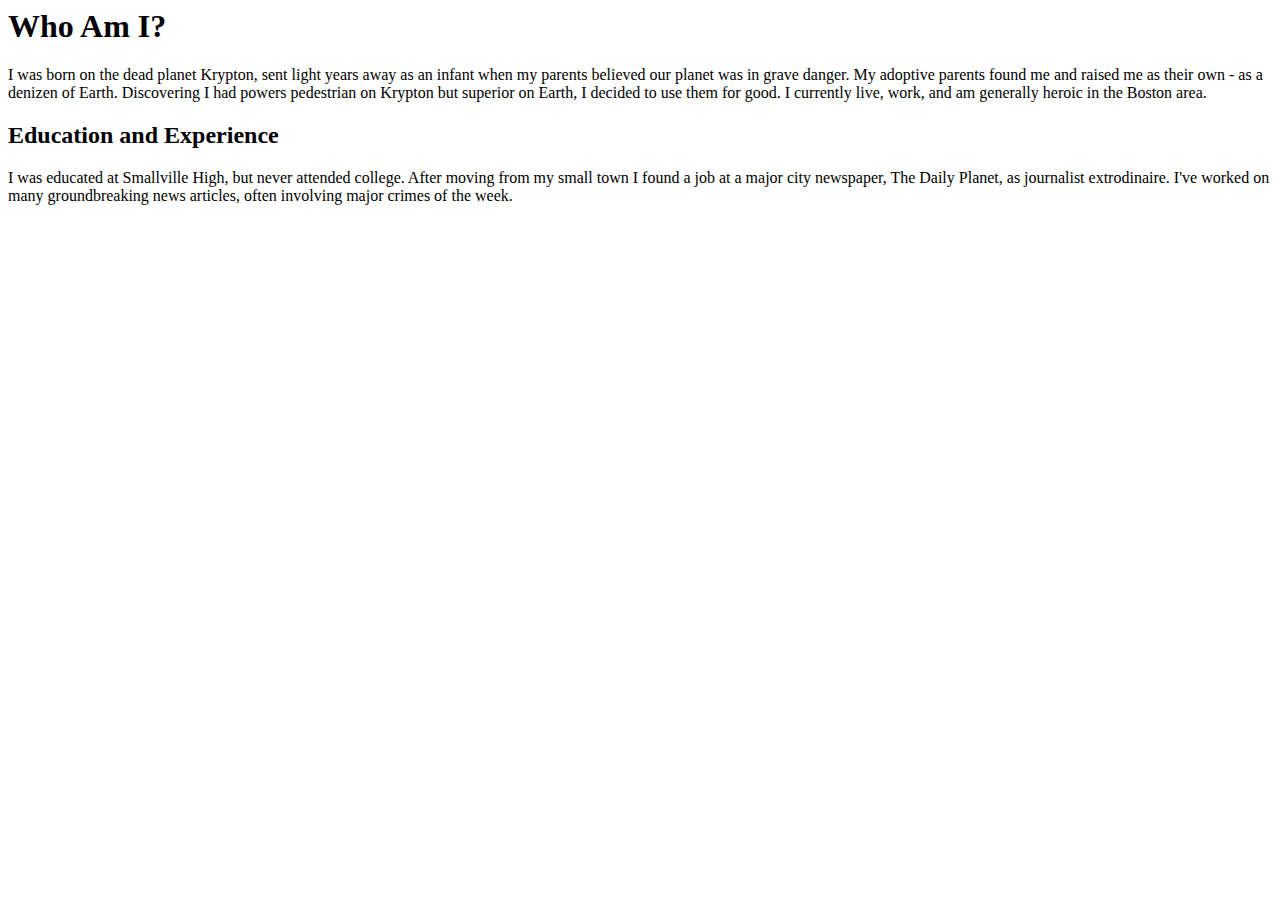
==== bio.html @ 9639a9e0 "Adding stuff that it said wasn't in" ====
<!-- comment -->


<html>
	<head>
		<title>Biography</title>
		<meta charset="utf-8">
	</head>

<body>

<h1>Who Am I?</h1>

	<p>I was born on the dead planet Krypton, sent light years away as an infant when my parents believed our planet was in grave danger. My adoptive parents found me and raised me as their own - as a denizen of Earth. Discovering I had powers pedestrian on Krypton but superior on Earth, I decided to use them for good. I currently live, work, and am generally heroic in the Boston area.</p>

<h2>Education and Experience</h2>
	<p>I was educated at Smallville High, but never attended college. After moving from my small town I found a job at a major city newspaper, The Daily Planet, as journalist extrodinaire. I've worked on many groundbreaking news articles, often involving major crimes of the week.</p>

</body>
</html>
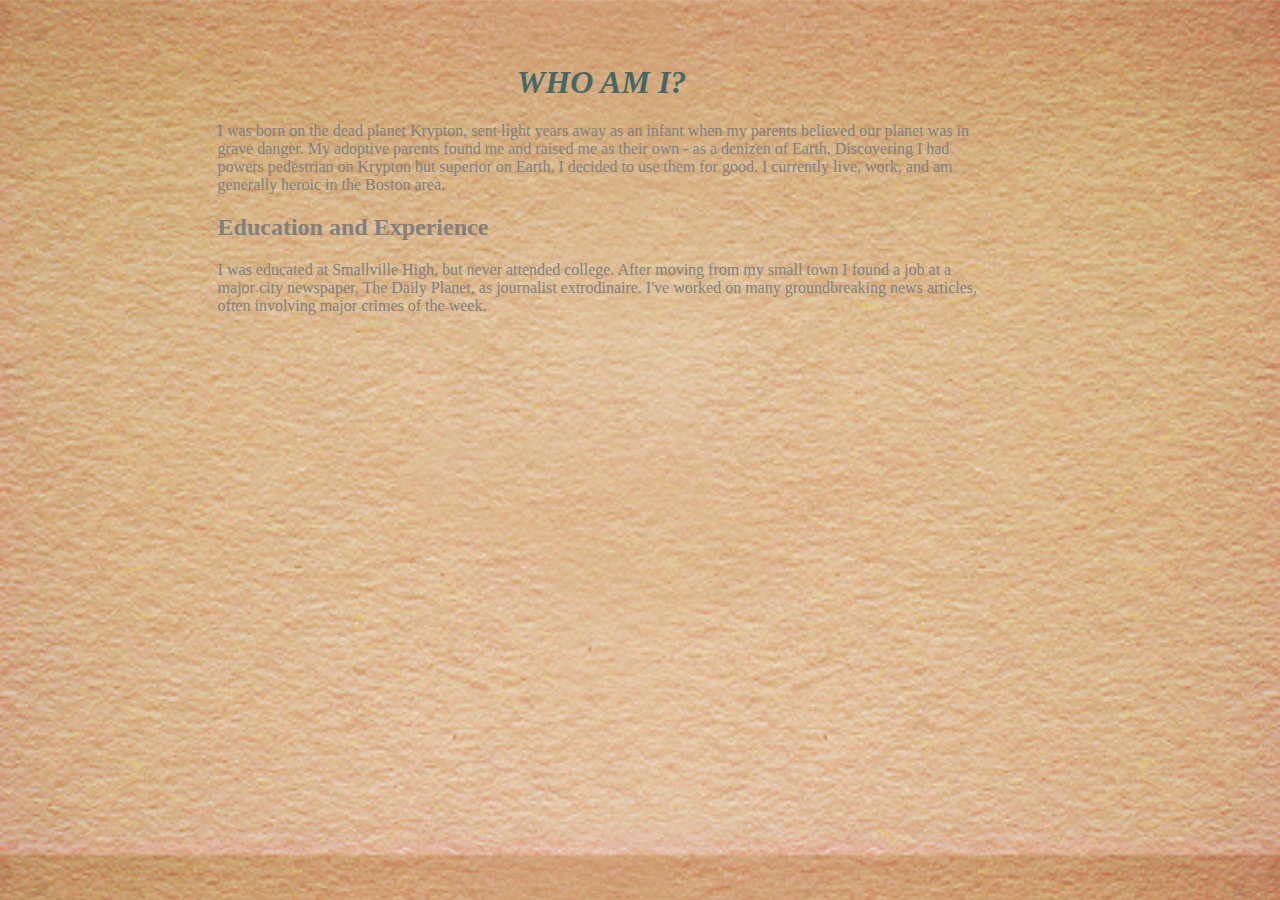
==== commit 622b4962: "Made style changes; still having issues with sorting out headers from body" ====
--- a/bio.html
+++ b/bio.html
@@ -1,5 +1,6 @@
 <!-- comment -->
 
+<link rel="stylesheet" href="bio_style.css">
 
 <html>
 	<head>
--- a/bio_style.css
+++ b/bio_style.css
@@ -0,0 +1,37 @@
+h1 {
+	color: #446869;
+	text-transform: uppercase;
+	font-family: Trebuchet;
+	font-weight: bold;
+	font-style: italic;
+	font-size: 5m;
+	text-align: center;
+}
+
+/* don't use red! */
+background: liner-gradient(45deg, #9ea1aa, #f6ce30);
+
+h2 {
+	text-align: center;
+	color: black;
+	text-transform: lowercase;
+	font-family: Trebuchet;
+	font-weight: bold;
+	font-style: normal;
+	font-size: 1em;
+}
+
+body {
+	width: 60%;
+	font-size: 1em;
+	color: gray;
+	font-family: Trebuchet;
+	margin-top: 5%;
+	margin-bottom: 5%;
+	margin-left: 17%;
+	margin-right: 17%;
+	font-weight: normal;
+	background-image: url("paper_background.jpg");
+	background-size: 100%;
+	background-attachment: fixed;
+}
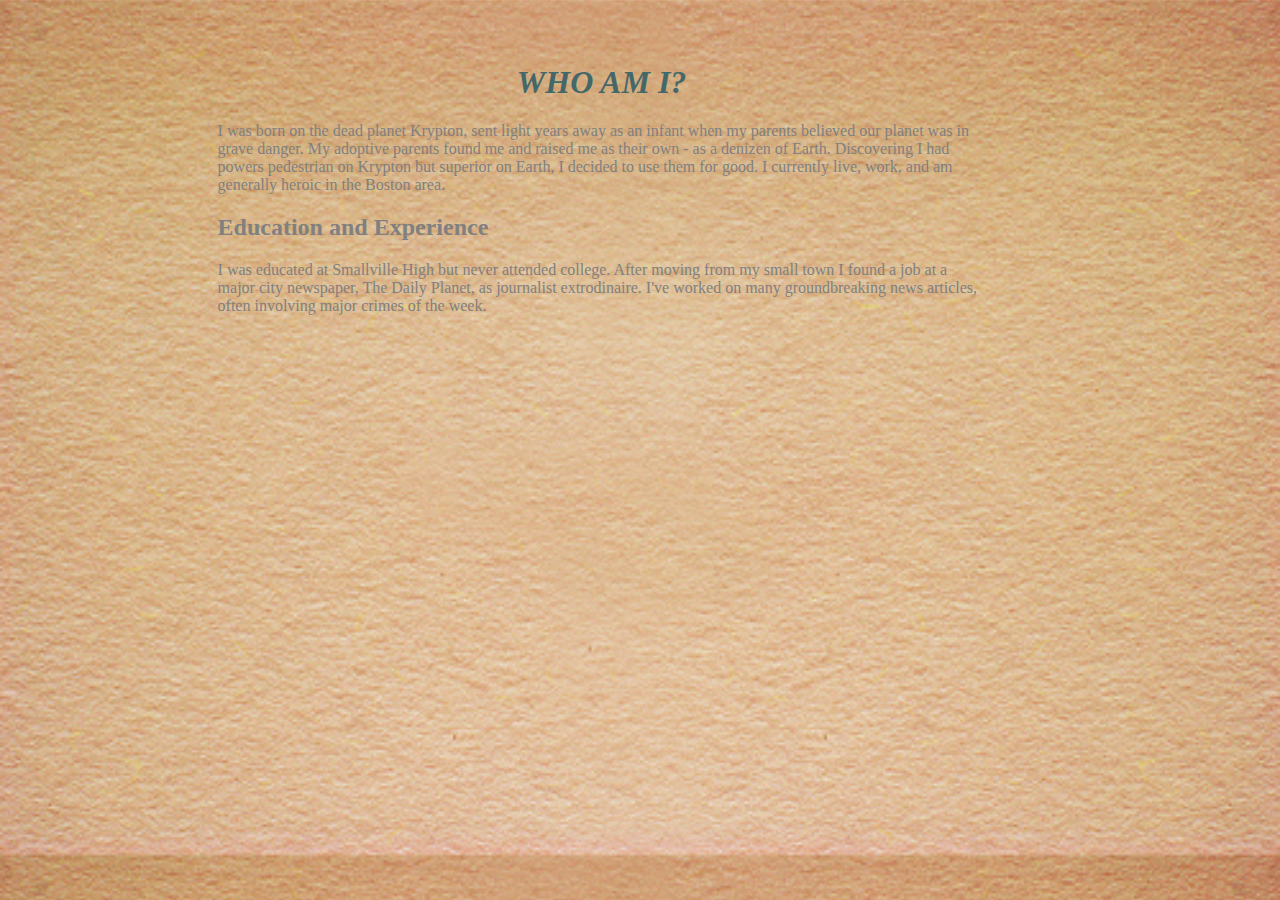
==== commit ef66629f: "More style changes, esp. resume; changed background img" ====
--- a/bio.html
+++ b/bio.html
@@ -15,7 +15,8 @@
 	<p>I was born on the dead planet Krypton, sent light years away as an infant when my parents believed our planet was in grave danger. My adoptive parents found me and raised me as their own - as a denizen of Earth. Discovering I had powers pedestrian on Krypton but superior on Earth, I decided to use them for good. I currently live, work, and am generally heroic in the Boston area.</p>
 
 <h2>Education and Experience</h2>
-	<p>I was educated at Smallville High, but never attended college. After moving from my small town I found a job at a major city newspaper, The Daily Planet, as journalist extrodinaire. I've worked on many groundbreaking news articles, often involving major crimes of the week.</p>
+
+	<p>I was educated at Smallville High but never attended college. After moving from my small town I found a job at a major city newspaper, The Daily Planet, as journalist extrodinaire. I've worked on many groundbreaking news articles, often involving major crimes of the week.</p>
 
 </body>
-</html>+</html>
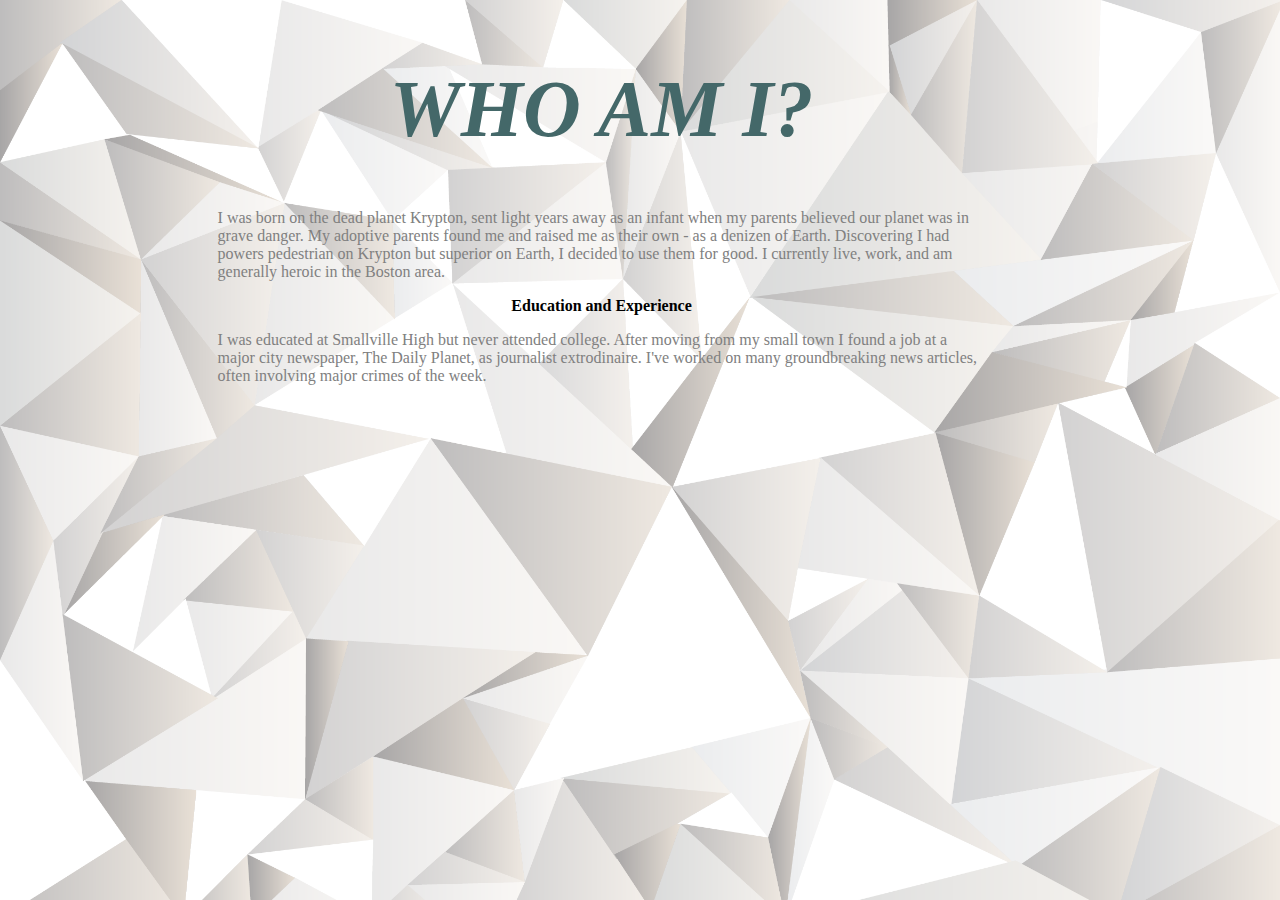
==== commit 8593ba76: "fiddled with borders and backgrounds" ====
--- a/bio.html
+++ b/bio.html
@@ -1,9 +1,10 @@
 <!-- comment -->
 
-<link rel="stylesheet" href="bio_style.css">
+<!DOCTYPE html>
 
 <html>
 	<head>
+		<link rel="stylesheet" href="bio_style.css">
 		<title>Biography</title>
 		<meta charset="utf-8">
 	</head>
--- a/bio_style.css
+++ b/bio_style.css
@@ -4,17 +4,14 @@
 	font-family: Trebuchet;
 	font-weight: bold;
 	font-style: italic;
-	font-size: 5m;
+	font-size: 5em;
 	text-align: center;
 }
-
-/* don't use red! */
-background: liner-gradient(45deg, #9ea1aa, #f6ce30);
 
 h2 {
 	text-align: center;
 	color: black;
-	text-transform: lowercase;
+	text-transform: normal;
 	font-family: Trebuchet;
 	font-weight: bold;
 	font-style: normal;
@@ -31,7 +28,7 @@
 	margin-left: 17%;
 	margin-right: 17%;
 	font-weight: normal;
-	background-image: url("paper_background.jpg");
-	background-size: 100%;
+	background-image: url("background_pointy.jpg");
+	background-size: cover;
 	background-attachment: fixed;
 }
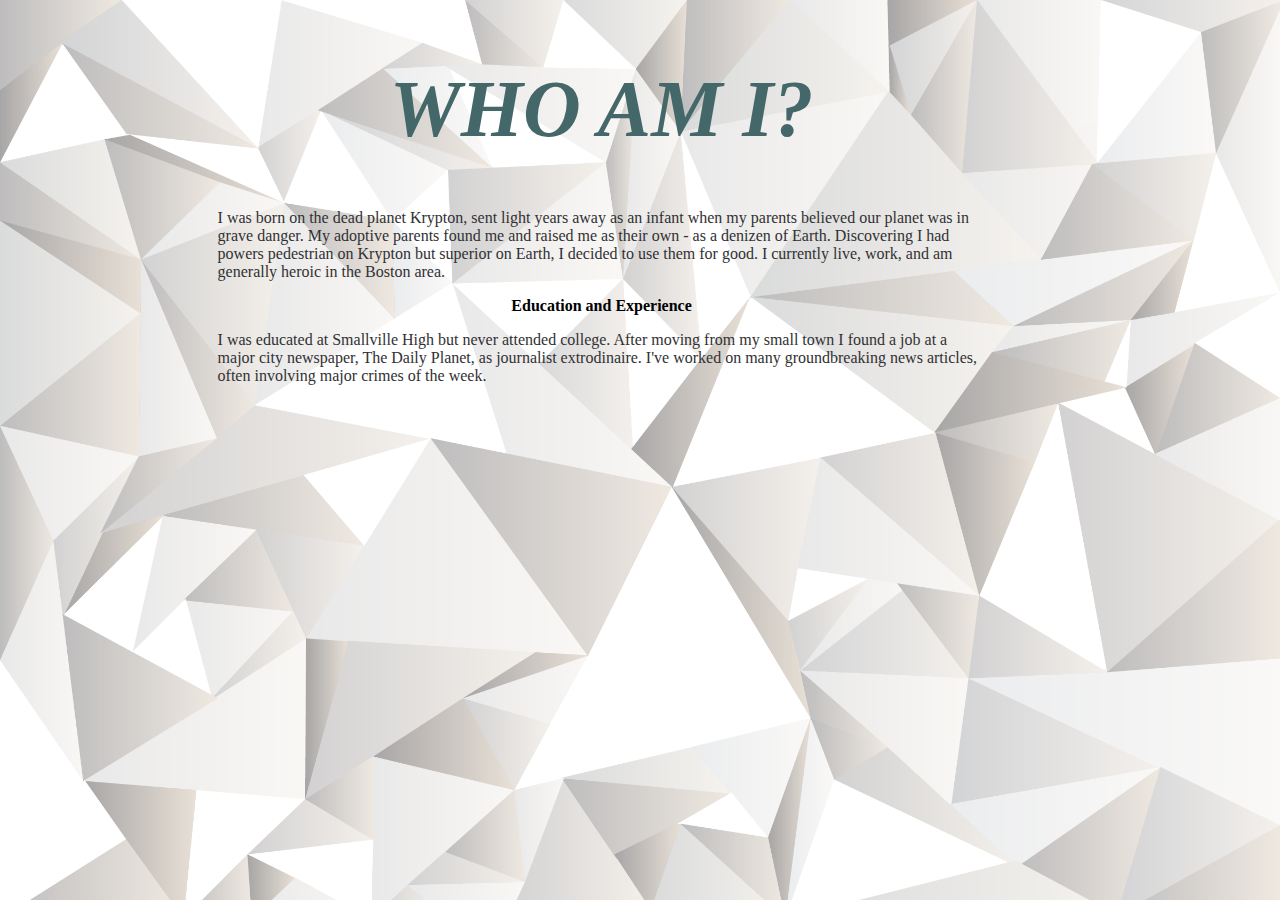
==== commit ae913f19: "hopefully last change" ====
--- a/bio.html
+++ b/bio.html
@@ -1,5 +1,3 @@
-<!-- comment -->
-
 <!DOCTYPE html>
 
 <html>
--- a/bio_style.css
+++ b/bio_style.css
@@ -11,7 +11,6 @@
 h2 {
 	text-align: center;
 	color: black;
-	text-transform: normal;
 	font-family: Trebuchet;
 	font-weight: bold;
 	font-style: normal;
@@ -21,7 +20,7 @@
 body {
 	width: 60%;
 	font-size: 1em;
-	color: gray;
+	color: #313133;
 	font-family: Trebuchet;
 	margin-top: 5%;
 	margin-bottom: 5%;
